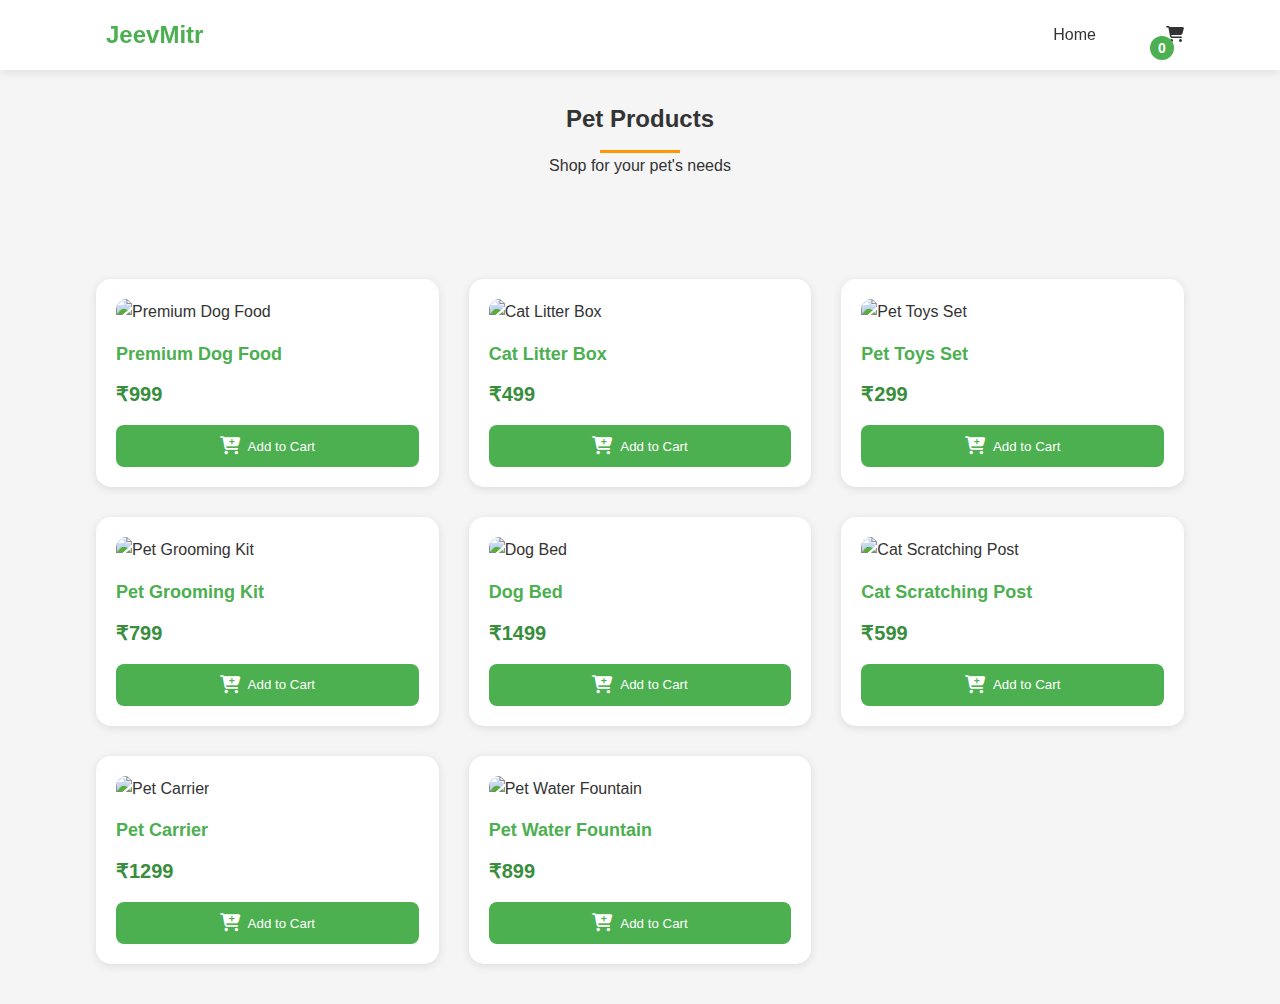
==== pet-products.html @ aa3be6ba "new features" ====
<!DOCTYPE html>
<html lang="en">
<head>
    <meta charset="UTF-8">
    <meta name="viewport" content="width=device-width, initial-scale=1.0">
    <title>Pet Products - JeevMitr</title>
    <link href="https://fonts.googleapis.com/css2?family=Roboto:wght@400;500;700&display=swap" rel="stylesheet">
    <link rel="stylesheet" href="https://cdnjs.cloudflare.com/ajax/libs/font-awesome/6.5.1/css/all.min.css">
    <link rel="stylesheet" href="style.css">
    <style>
        .products {
            padding-top: 100px;
            min-height: 100vh;
        }
        .products-grid {
            display: grid;
            grid-template-columns: repeat(auto-fill, minmax(280px, 1fr));
            gap: 30px;
            padding: 40px 0;
        }
        .product-card {
            background: white;
            border-radius: 15px;
            padding: 20px;
            box-shadow: 0 2px 10px rgba(0,0,0,0.1);
            transition: all 0.3s;
            position: relative;
            overflow: hidden;
        }
        .product-card:hover {
            transform: translateY(-5px);
            box-shadow: 0 5px 20px rgba(0,0,0,0.15);
        }
        .product-image {
            width: 100%;
            height: 200px;
            object-fit: cover;
            border-radius: 10px;
            margin-bottom: 15px;
            transition: transform 0.3s;
        }
        .product-card:hover .product-image {
            transform: scale(1.05);
        }
        .product-title {
            font-size: 18px;
            margin-bottom: 10px;
            color: var(--primary);
            font-weight: 600;
        }
        .product-price {
            font-size: 20px;
            font-weight: bold;
            color: var(--primary-dark);
            margin-bottom: 15px;
        }
        .add-to-cart {
            background: var(--primary);
            color: white;
            padding: 12px 20px;
            border: none;
            border-radius: 8px;
            cursor: pointer;
            width: 100%;
            transition: all 0.3s;
            font-weight: 500;
            display: flex;
            align-items: center;
            justify-content: center;
            gap: 8px;
        }
        .add-to-cart:hover {
            background: var(--primary-dark);
            transform: translateY(-2px);
            box-shadow: 0 5px 15px rgba(76, 175, 80, 0.3);
        }
        .add-to-cart i {
            font-size: 18px;
        }
        .cart-count {
            position: absolute;
            top: 10px;
            right: 10px;
            background: var(--primary);
            color: white;
            border-radius: 50%;
            width: 24px;
            height: 24px;
            display: flex;
            align-items: center;
            justify-content: center;
            font-size: 14px;
            font-weight: bold;
        }

        /* Cart Modal Styles */
        .cart-modal {
            display: none;
            position: fixed;
            top: 0;
            right: 0;
            width: 100%;
            max-width: 400px;
            height: 100%;
            background: white;
            box-shadow: -5px 0 15px rgba(0,0,0,0.1);
            z-index: 1000;
            overflow-y: auto;
        }
        .cart-header {
            padding: 20px;
            border-bottom: 1px solid #eee;
            display: flex;
            justify-content: space-between;
            align-items: center;
        }
        .cart-title {
            font-size: 24px;
            color: var(--primary);
            margin: 0;
        }
        .close-cart {
            font-size: 24px;
            cursor: pointer;
            color: var(--gray);
        }
        .cart-items {
            padding: 20px;
        }
        .cart-item {
            display: flex;
            gap: 15px;
            padding: 15px 0;
            border-bottom: 1px solid #eee;
        }
        .cart-item-image {
            width: 80px;
            height: 80px;
            object-fit: cover;
            border-radius: 8px;
        }
        .cart-item-details {
            flex: 1;
        }
        .cart-item-title {
            font-size: 16px;
            color: var(--primary);
            margin-bottom: 5px;
        }
        .cart-item-price {
            font-size: 18px;
            font-weight: bold;
            color: var(--primary-dark);
        }
        .cart-item-remove {
            color: #ff4444;
            cursor: pointer;
            font-size: 20px;
        }
        .cart-total {
            padding: 20px;
            border-top: 1px solid #eee;
            position: sticky;
            bottom: 0;
            background: white;
        }
        .total-amount {
            font-size: 24px;
            font-weight: bold;
            color: var(--primary-dark);
            margin-bottom: 20px;
        }
        .checkout-btn {
            width: 100%;
            padding: 15px;
            background: var(--primary);
            color: white;
            border: none;
            border-radius: 8px;
            font-size: 18px;
            font-weight: 500;
            cursor: pointer;
            transition: all 0.3s;
        }
        .checkout-btn:hover {
            background: var(--primary-dark);
            transform: translateY(-2px);
            box-shadow: 0 5px 15px rgba(76, 175, 80, 0.3);
        }
        .empty-cart {
            text-align: center;
            padding: 40px;
            color: var(--gray);
        }
        .empty-cart i {
            font-size: 48px;
            margin-bottom: 20px;
            color: var(--primary);
        }
    </style>
</head>
<body>
    <header>
        <div class="container">
            <nav>
                <div class="logo">
                    <i style="font-size: 40px; color: var(--primary); margin-right: 10px;"></i>
                    <h1>JeevMitr</h1>
                </div>
                <ul class="nav-links">
                    <li><a href="index.html">Home</a></li>
                    <li>
                        <a href="#" onclick="toggleCart()">
                            <i class="fas fa-shopping-cart"></i>
                            <span class="cart-count" id="cartCount">0</span>
                        </a>
                    </li>
                </ul>
            </nav>
        </div>
    </header>

    <section class="products">
        <div class="container">
            <div class="section-title">
                <h2>Pet Products</h2>
                <p>Shop for your pet's needs</p>
            </div>
            <div class="products-grid" id="productsGrid">
                <!-- Products will be dynamically added here -->
            </div>
        </div>
    </section>

    <!-- Cart Modal -->
    <div class="cart-modal" id="cartModal">
        <div class="cart-header">
            <h2 class="cart-title">Your Cart</h2>
            <span class="close-cart" onclick="toggleCart()">&times;</span>
        </div>
        <div class="cart-items" id="cartItems">
            <!-- Cart items will be dynamically added here -->
        </div>
        <div class="cart-total">
            <div class="total-amount">
                Total: ₹<span id="cartTotal">0</span>
            </div>
            <button class="checkout-btn" onclick="checkout()">
                <i class="fas fa-shopping-bag"></i> Proceed to Checkout
            </button>
        </div>
    </div>

    <script>
        const products = [
            {
                id: 1,
                name: "Premium Dog Food",
                price: 999,
                image: "https://images.unsplash.com/photo-1583511655857-d19b40a7a54e?ixlib=rb-1.2.1&auto=format&fit=crop&w=500&q=80"
            },
            {
                id: 2,
                name: "Cat Litter Box",
                price: 499,
                image: "https://images.unsplash.com/photo-1514888286974-6c03e2ca1dba?ixlib=rb-1.2.1&auto=format&fit=crop&w=500&q=80"
            },
            {
                id: 3,
                name: "Pet Toys Set",
                price: 299,
                image: "https://images.unsplash.com/photo-1583337130417-3346a1be7dee?ixlib=rb-1.2.1&auto=format&fit=crop&w=500&q=80"
            },
            {
                id: 4,
                name: "Pet Grooming Kit",
                price: 799,
                image: "https://images.unsplash.com/photo-1597633425046-08f5110420b5?ixlib=rb-1.2.1&auto=format&fit=crop&w=500&q=80"
            },
            {
                id: 5,
                name: "Dog Bed",
                price: 1499,
                image: "https://images.unsplash.com/photo-1591958911319-0c8a1a0c0a5a?ixlib=rb-1.2.1&auto=format&fit=crop&w=500&q=80"
            },
            {
                id: 6,
                name: "Cat Scratching Post",
                price: 599,
                image: "https://images.unsplash.com/photo-1519052537078-e6302a4968d4?ixlib=rb-1.2.1&auto=format&fit=crop&w=500&q=80"
            },
            {
                id: 7,
                name: "Pet Carrier",
                price: 1299,
                image: "https://images.unsplash.com/photo-1583337130417-3346a1be7dee?ixlib=rb-1.2.1&auto=format&fit=crop&w=500&q=80"
            },
            {
                id: 8,
                name: "Pet Water Fountain",
                price: 899,
                image: "https://images.unsplash.com/photo-1597633425046-08f5110420b5?ixlib=rb-1.2.1&auto=format&fit=crop&w=500&q=80"
            }
        ];

        let cart = [];
        const cartModal = document.getElementById('cartModal');
        const cartItems = document.getElementById('cartItems');
        const cartCount = document.getElementById('cartCount');
        const cartTotal = document.getElementById('cartTotal');

        function displayProducts() {
            const productsGrid = document.getElementById('productsGrid');
            productsGrid.innerHTML = products.map(product => `
                <div class="product-card">
                    <img src="${product.image}" alt="${product.name}" class="product-image">
                    <h3 class="product-title">${product.name}</h3>
                    <p class="product-price">₹${product.price}</p>
                    <button class="add-to-cart" onclick="addToCart(${product.id})">
                        <i class="fas fa-cart-plus"></i> Add to Cart
                    </button>
                </div>
            `).join('');
        }

        function addToCart(productId) {
            const product = products.find(p => p.id === productId);
            const existingItem = cart.find(item => item.id === productId);

            if (existingItem) {
                existingItem.quantity += 1;
            } else {
                cart.push({
                    ...product,
                    quantity: 1
                });
            }

            updateCart();
            showNotification('Product added to cart!');
        }

        function removeFromCart(productId) {
            cart = cart.filter(item => item.id !== productId);
            updateCart();
        }

        function updateCart() {
            // Update cart count
            const totalItems = cart.reduce((sum, item) => sum + item.quantity, 0);
            cartCount.textContent = totalItems;

            // Update cart items
            if (cart.length === 0) {
                cartItems.innerHTML = `
                    <div class="empty-cart">
                        <i class="fas fa-shopping-cart"></i>
                        <p>Your cart is empty</p>
                    </div>
                `;
            } else {
                cartItems.innerHTML = cart.map(item => `
                    <div class="cart-item">
                        <img src="${item.image}" alt="${item.name}" class="cart-item-image">
                        <div class="cart-item-details">
                            <h4 class="cart-item-title">${item.name}</h4>
                            <p class="cart-item-price">₹${item.price} x ${item.quantity}</p>
                        </div>
                        <i class="fas fa-times cart-item-remove" onclick="removeFromCart(${item.id})"></i>
                    </div>
                `).join('');
            }

            // Update total
            const total = cart.reduce((sum, item) => sum + (item.price * item.quantity), 0);
            cartTotal.textContent = total;
        }

        function toggleCart() {
            cartModal.style.display = cartModal.style.display === 'block' ? 'none' : 'block';
        }

        function checkout() {
            if (cart.length === 0) {
                showNotification('Your cart is empty!');
                return;
            }
            
            // Save cart to localStorage
            localStorage.setItem('cart', JSON.stringify(cart));
            
            // Redirect to checkout page
            window.location.href = 'checkout.html';
        }

        function showNotification(message) {
            const notification = document.createElement('div');
            notification.className = 'notification';
            notification.textContent = message;
            document.body.appendChild(notification);

            setTimeout(() => {
                notification.remove();
            }, 3000);
        }

        // Initialize the page
        displayProducts();
        updateCart();

        // Close cart when clicking outside
        window.onclick = function(event) {
            if (event.target === cartModal) {
                toggleCart();
            }
        }
    </script>
</body>
</html>
---- style.css ----
:root {
  --primary: #4caf50;
  --primary-dark: #388e3c;
  --accent: #ff9800;
  --light: #f5f5f5;
  --dark: #333333;
  --gray: #757575;
}

* {
  margin: 0;
  padding: 0;
  box-sizing: border-box;
  font-family: "Segoe UI", Tahoma, Geneva, Verdana, sans-serif;
}

body {
  background-color: var(--light);
  color: var(--dark);
  line-height: 1.6;
}

header {
  background-color: white;
  box-shadow: 0 2px 10px rgba(0, 0, 0, 0.1);
  position: fixed;
  width: 100%;
  z-index: 100;
}

.container {
  width: 85%;
  max-width: 1200px;
  margin: 0 auto;
}

nav {
  display: flex;
  justify-content: space-between;
  align-items: center;
  padding: 15px 0;
  height: 70px;
}

.logo {
  display: flex;
  align-items: center;
}

.logo img {
  height: 40px;
  margin-right: 10px;
}

.logo h1 {
  color: var(--primary);
  font-size: 24px;
}

.nav-links {
  display: flex;
  list-style: none;
  align-items: center;
  gap: 40px;
}

.nav-links li {
  margin-left: 30px;
}

.nav-links a {
  text-decoration: none;
  color: var(--dark);
  font-weight: 500;
  transition: color 0.3s;
}

.nav-links li a {
  text-decoration: none;
  color: var(--dark);
  font-weight: 500;
  font-size: 16px;
  transition: all 0.3s ease;
  position: relative;
}

.nav-links li a:not(.cta-button)::after {
  content: "";
  position: absolute;
  bottom: -5px;
  left: 0;
  width: 0;
  height: 2px;
  background-color: var(--primary);
  transition: width 0.3s ease;
}

.nav-links li a:not(.cta-button):hover::after {
  width: 100%;
}

.nav-links a:hover {
  color: var(--primary);
}

.cta-button {
  background: linear-gradient(45deg, var(--primary), var(--primary-dark));
  color: white;
  padding: 12px 24px;
  border-radius: 30px;
  font-weight: 600;
  transition: transform 0.3s ease, box-shadow 0.3s ease;
}

.cta-button:hover {
  transform: translateY(-2px);
  box-shadow: 0 5px 15px rgba(76, 175, 80, 0.3);
}

/* Hero Section */
.hero {
  padding: 160px 0 100px;
  background: linear-gradient(
    135deg,
    rgba(76, 175, 80, 0.1) 0%,
    rgba(255, 152, 0, 0.1) 100%
  );
  position: relative;
  overflow: hidden;
}

.hero .container {
  display: grid;
  grid-template-columns: 1fr 1fr;
  gap: 60px;
  align-items: center;
}

.hero::before {
  content: "";
  position: absolute;
  top: -50%;
  right: -50%;
  width: 100%;
  height: 100%;
  background: radial-gradient(
    circle,
    rgba(76, 175, 80, 0.05) 0%,
    transparent 70%
  );
  transform: rotate(-45deg);
}

.hero-content {
  width: 100%;
  position: relative;
  z-index: 2;
}

.hero-content h2 {
  font-size: 48px;
  line-height: 1.2;
  margin-bottom: 25px;
  background: linear-gradient(45deg, var(--primary-dark), var(--primary));
  -webkit-background-clip: text;
  -webkit-text-fill-color: transparent;
}

.hero-content p {
  font-size: 20px;
  line-height: 1.6;
  color: var(--gray);
  margin-bottom: 0; /* Changed from 40px since there are no buttons */
}

.hero-image {
  width: 100%;
  position: relative;
  z-index: 2;
  display: flex;
  justify-content: center;
  align-items: center;
}

.hero-image img {
  max-width: 100%;
  height: auto;
  border-radius: 12px;
  box-shadow: 0 10px 30px rgba(0, 0, 0, 0.1);
  transition: transform 0.3s ease;
}

.hero-image img:hover {
  transform: translateY(-5px);
}

/* Features Section */
.features {
  padding: 100px 0;
  background-color: white;
}

.section-title {
  text-align: center;
  margin-bottom: 60px;
}

.section-title h2 {
  position: relative;
  display: inline-block;
  padding-bottom: 15px;
}

.section-title h2::after {
  content: "";
  position: absolute;
  bottom: 0;
  left: 50%;
  transform: translateX(-50%);
  width: 80px;
  height: 3px;
  background-color: var(--accent);
}

.features-grid {
  display: grid;
  grid-template-columns: repeat(3, 1fr);
  gap: 30px;
}

.feature-card {
  background-color: var(--light);
  border-radius: 15px;
  padding: 30px;
  text-align: center;
  transition: transform 0.3s, box-shadow 0.3s;
}

.feature-card:hover {
  transform: translateY(-10px);
  box-shadow: 0 15px 30px rgba(0, 0, 0, 0.1);
}

.feature-icon {
  background-color: rgba(76, 175, 80, 0.1);
  width: 80px;
  height: 80px;
  border-radius: 50%;
  display: flex;
  align-items: center;
  justify-content: center;
  margin: 0 auto 20px;
  color: var(--primary);
}

.feature-icon i {
  font-size: 40px;
}

.feature-card h3 {
  margin-bottom: 15px;
  color: var(--primary-dark);
}

/* Problem Solution Section */
.problem-solution {
  padding: 100px 0;
  background: linear-gradient(
    45deg,
    rgba(76, 175, 80, 0.05),
    rgba(255, 152, 0, 0.05)
  );
}

.tabs {
  display: flex;
  justify-content: center;
  margin-bottom: 40px;
}

.tab-button {
  padding: 15px 30px;
  border: none;
  background: none;
  font-size: 18px;
  font-weight: 600;
  color: var(--gray);
  cursor: pointer;
  transition: color 0.3s;
  border-bottom: 3px solid transparent;
}

.tab-button.active {
  color: var(--primary);
  border-bottom: 3px solid var(--primary);
}

.tab-content {
  display: none;
}

.tab-content.active {
  display: block;
}

.problem-list,
.solution-list {
  list-style: none;
  max-width: 800px;
  margin: 0 auto;
}

.problem-list li,
.solution-list li {
  background-color: white;
  padding: 20px;
  margin-bottom: 15px;
  border-radius: 10px;
  box-shadow: 0 5px 15px rgba(0, 0, 0, 0.05);
  display: flex;
  align-items: center;
}

.problem-list li::before,
.solution-list li::before {
  content: "";
  display: block;
  width: 10px;
  height: 10px;
  border-radius: 50%;
  margin-right: 15px;
}

.problem-list li::before {
  background-color: #ff5252;
}

.solution-list li::before {
  background-color: var(--primary);
}

/* How It Works Section */
.how-it-works {
  padding: 100px 0;
  background-color: white;
}

.steps {
  display: flex;
  justify-content: space-between;
  position: relative;
  margin-top: 60px;
}

.steps::before {
  content: "";
  position: absolute;
  top: 70px;
  left: 10%;
  right: 10%;
  height: 3px;
  background-color: rgba(76, 175, 80, 0.2);
  z-index: 1;
}

.step {
  text-align: center;
  position: relative;
  z-index: 2;
  width: 30%;
}

.step-number {
  width: 60px;
  height: 60px;
  background-color: var(--primary);
  color: white;
  border-radius: 50%;
  display: flex;
  align-items: center;
  justify-content: center;
  font-size: 24px;
  font-weight: 700;
  margin: 0 auto 20px;
}

.step h3 {
  margin-bottom: 15px;
  color: var(--primary-dark);
}

/* Footer */
footer {
  background: linear-gradient(135deg, #1a1a1a, #2d2d2d);
  color: white;
  padding: 60px 0 20px;
  position: relative;
}

.footer-content {
  display: grid;
  grid-template-columns: 2fr 1fr 1fr 1fr;
  gap: 40px;
  margin-bottom: 40px;
}

.footer-column {
  padding: 0 15px;
}

.footer-logo {
  display: flex;
  align-items: center;
  margin-bottom: 20px;
}

.footer-logo h3 {
  font-size: 24px;
  color: white;
  margin: 0;
}

.footer-description {
  color: #b3b3b3;
  line-height: 1.6;
  margin-bottom: 25px;
}

.footer-column h4 {
  color: white;
  font-size: 18px;
  margin-bottom: 25px;
  position: relative;
  padding-bottom: 10px;
}

.footer-column h4::after {
  content: '';
  position: absolute;
  left: 0;
  bottom: 0;
  width: 40px;
  height: 2px;
  background: var(--primary);
}

.footer-links {
  list-style: none;
  padding: 0;
  margin: 0;
}

.footer-links li {
  margin-bottom: 12px;
}

.footer-links a {
  color: #b3b3b3;
  text-decoration: none;
  display: flex;
  align-items: center;
  gap: 8px;
  transition: all 0.3s ease;
}

.footer-links a i {
  font-size: 12px;
  color: var(--primary);
  transition: transform 0.3s ease;
}

.footer-links a:hover {
  color: white;
  transform: translateX(5px);
}

.footer-links a:hover i {
  transform: translateX(3px);
}

.social-links {
  display: flex;
  gap: 15px;
  margin-top: 25px;
}

.social-icon {
  width: 40px;
  height: 40px;
  border-radius: 50%;
  background: rgba(255, 255, 255, 0.1);
  display: flex;
  align-items: center;
  justify-content: center;
  color: white;
  transition: all 0.3s ease;
}

.social-icon:hover {
  background: var(--primary);
  transform: translateY(-3px);
}

.footer-bottom {
  border-top: 1px solid rgba(255, 255, 255, 0.1);
  padding-top: 20px;
  display: flex;
  justify-content: space-between;
  align-items: center;
  flex-wrap: wrap;
  gap: 20px;
}

.copyright {
  color: #b3b3b3;
  font-size: 14px;
}

.footer-legal {
  display: flex;
  align-items: center;
  gap: 15px;
}

.footer-legal a {
  color: #b3b3b3;
  text-decoration: none;
  font-size: 14px;
  transition: color 0.3s ease;
}

.footer-legal a:hover {
  color: white;
}

.separator {
  color: #b3b3b3;
}

/* Responsive Design */
@media (max-width: 992px) {
  .hero .container {
    grid-template-columns: 1fr;
    gap: 40px;
    text-align: center;
  }

  .hero-content,
  .hero-image {
    width: 100%;
  }

  .hero-image {
    order: -1;
  }

  .hero-content {
    margin-bottom: 0;
  }

  .features-grid {
    grid-template-columns: repeat(2, 1fr);
  }

  .footer-content {
    grid-template-columns: 1fr 1fr;
  }
}

@media (max-width: 768px) {
  .hero {
    padding: 120px 0 60px;
  }

  .hero-content h2 {
    font-size: 36px;
  }

  .hero-content p {
    font-size: 18px;
  }

  .features-grid {
    grid-template-columns: 1fr;
  }

  .steps {
    flex-direction: column;
    align-items: center;
  }

  .steps::before {
    display: none;
  }

  .step {
    width: 100%;
    margin-bottom: 40px;
  }

  .footer-content {
    grid-template-columns: 1fr;
  }

  .footer-bottom {
    flex-direction: column;
    text-align: center;
  }

  .footer-legal {
    justify-content: center;
  }
}
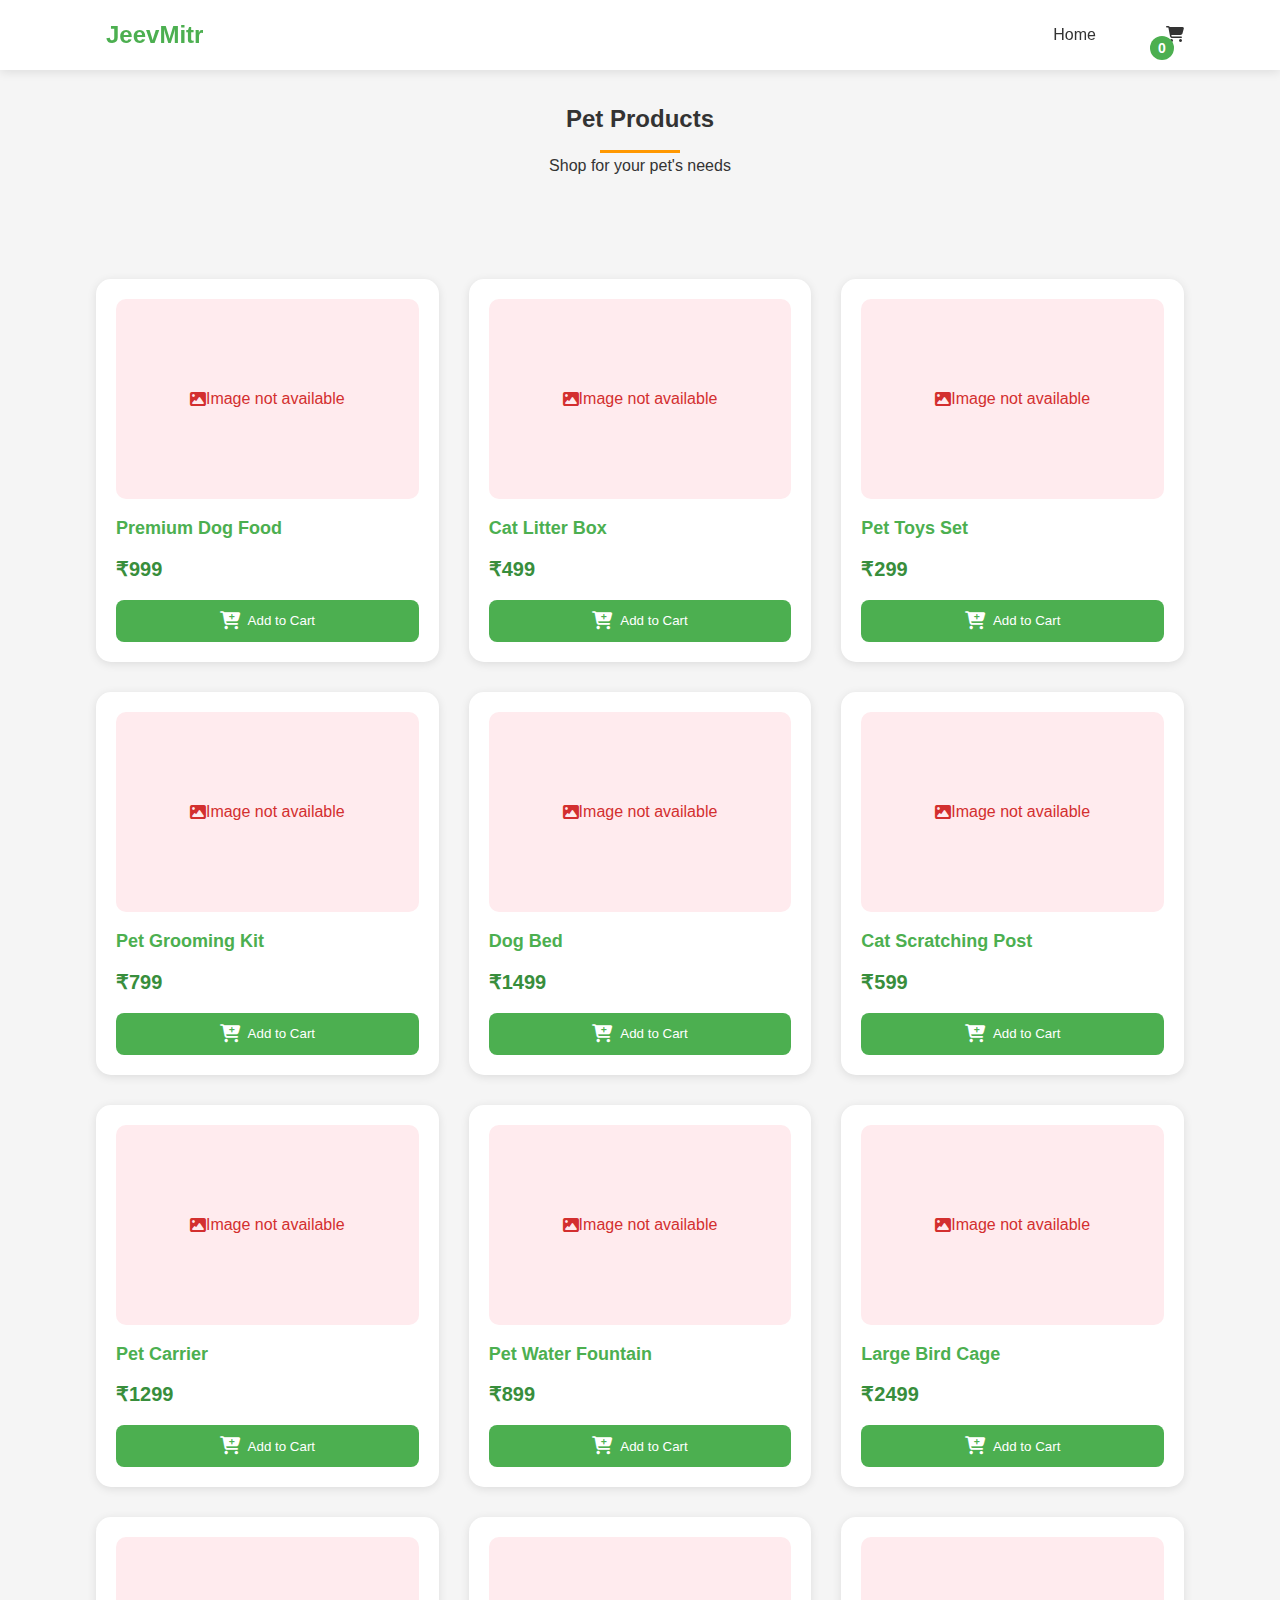
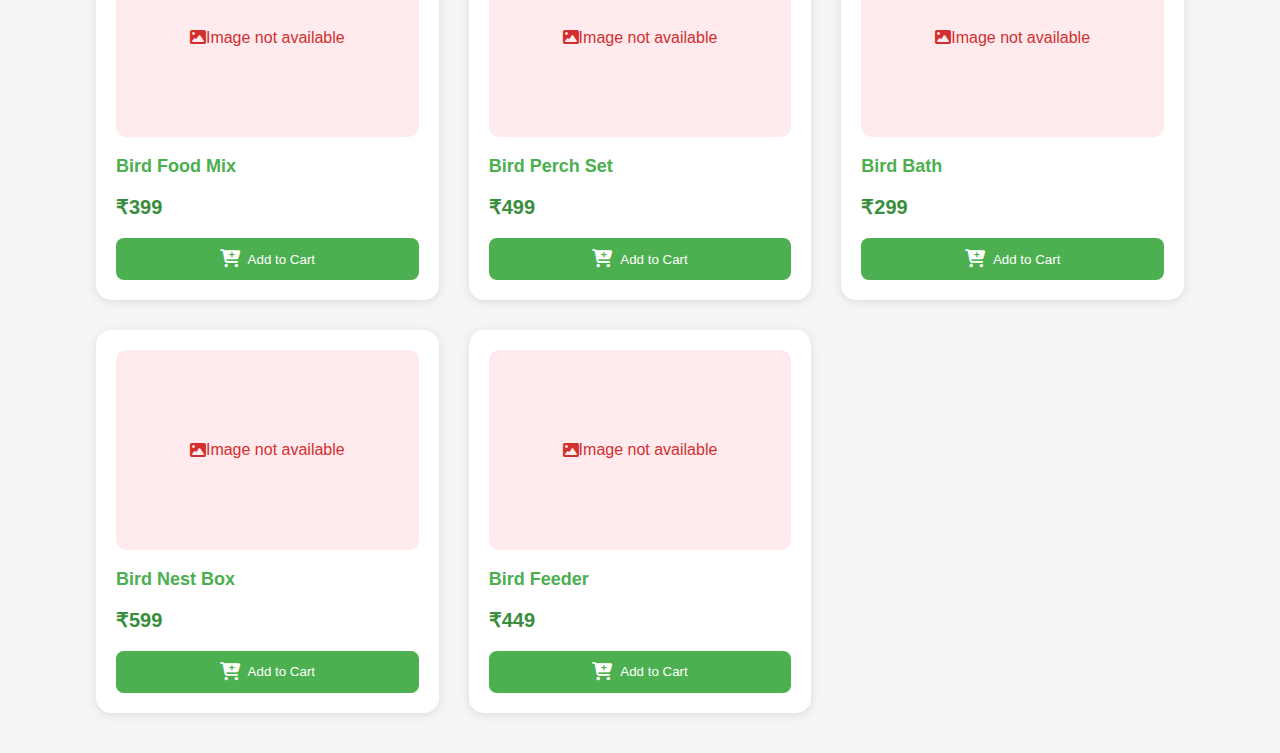
==== commit d62c5863: "Update pet-products.html" ====
--- a/pet-products.html
+++ b/pet-products.html
@@ -38,6 +38,7 @@
             border-radius: 10px;
             margin-bottom: 15px;
             transition: transform 0.3s;
+            background: #f5f5f5;
         }
         .product-card:hover .product-image {
             transform: scale(1.05);
@@ -196,6 +197,33 @@
             font-size: 48px;
             margin-bottom: 20px;
             color: var(--primary);
+        }
+
+        /* Add loading animation styles */
+        .loading {
+            display: flex;
+            justify-content: center;
+            align-items: center;
+            min-height: 200px;
+        }
+        .loading-spinner {
+            width: 40px;
+            height: 40px;
+            border: 4px solid #f3f3f3;
+            border-top: 4px solid var(--primary);
+            border-radius: 50%;
+            animation: spin 1s linear infinite;
+        }
+        @keyframes spin {
+            0% { transform: rotate(0deg); }
+            100% { transform: rotate(360deg); }
+        }
+        .product-image.error {
+            background: #ffebee;
+            display: flex;
+            align-items: center;
+            justify-content: center;
+            color: #d32f2f;
         }
     </style>
 </head>
@@ -252,54 +280,93 @@
     </div>
 
     <script>
+        // Pixabay API configuration
+        const PIXABAY_API_KEY = '49682095-6510dbd79b6c06a276bab328a'; // Replace with your Pixabay API key
+        
         const products = [
             {
                 id: 1,
                 name: "Premium Dog Food",
                 price: 999,
-                image: "https://images.unsplash.com/photo-1583511655857-d19b40a7a54e?ixlib=rb-1.2.1&auto=format&fit=crop&w=500&q=80"
+                searchQuery: "premium+dry+dog+food+kibble"
             },
             {
                 id: 2,
                 name: "Cat Litter Box",
                 price: 499,
-                image: "https://images.unsplash.com/photo-1514888286974-6c03e2ca1dba?ixlib=rb-1.2.1&auto=format&fit=crop&w=500&q=80"
+                searchQuery: "covered+cat+litter+box+tray"
             },
             {
                 id: 3,
                 name: "Pet Toys Set",
                 price: 299,
-                image: "https://images.unsplash.com/photo-1583337130417-3346a1be7dee?ixlib=rb-1.2.1&auto=format&fit=crop&w=500&q=80"
+                searchQuery: "dog+cat+pet+toys+collection"
             },
             {
                 id: 4,
                 name: "Pet Grooming Kit",
                 price: 799,
-                image: "https://images.unsplash.com/photo-1597633425046-08f5110420b5?ixlib=rb-1.2.1&auto=format&fit=crop&w=500&q=80"
+                searchQuery: "pet+grooming+brush+scissors+kit"
             },
             {
                 id: 5,
                 name: "Dog Bed",
                 price: 1499,
-                image: "https://images.unsplash.com/photo-1591958911319-0c8a1a0c0a5a?ixlib=rb-1.2.1&auto=format&fit=crop&w=500&q=80"
+                searchQuery: "comfortable+plush+dog+bed"
             },
             {
                 id: 6,
                 name: "Cat Scratching Post",
                 price: 599,
-                image: "https://images.unsplash.com/photo-1519052537078-e6302a4968d4?ixlib=rb-1.2.1&auto=format&fit=crop&w=500&q=80"
+                searchQuery: "sisal+cat+scratching+post+tree"
             },
             {
                 id: 7,
                 name: "Pet Carrier",
                 price: 1299,
-                image: "https://images.unsplash.com/photo-1583337130417-3346a1be7dee?ixlib=rb-1.2.1&auto=format&fit=crop&w=500&q=80"
+                searchQuery: "portable+pet+travel+carrier+bag"
             },
             {
                 id: 8,
                 name: "Pet Water Fountain",
                 price: 899,
-                image: "https://images.unsplash.com/photo-1597633425046-08f5110420b5?ixlib=rb-1.2.1&auto=format&fit=crop&w=500&q=80"
+                searchQuery: "automatic+pet+water+fountain+dispenser"
+            },
+            {
+                id: 9,
+                name: "Large Bird Cage",
+                price: 2499,
+                searchQuery: "large+parrot+bird+cage+aviary"
+            },
+            {
+                id: 10,
+                name: "Bird Food Mix",
+                price: 399,
+                searchQuery: "mixed+seeds+bird+food+grains"
+            },
+            {
+                id: 11,
+                name: "Bird Perch Set",
+                price: 499,
+                searchQuery: "natural+wooden+bird+perches"
+            },
+            {
+                id: 12,
+                name: "Bird Bath",
+                price: 299,
+                searchQuery: "bird+bath+bowl+water+dish"
+            },
+            {
+                id: 13,
+                name: "Bird Nest Box",
+                price: 599,
+                searchQuery: "wooden+bird+house+nesting+box"
+            },
+            {
+                id: 14,
+                name: "Bird Feeder",
+                price: 449,
+                searchQuery: "hanging+bird+seed+feeder"
             }
         ];
 
@@ -309,11 +376,26 @@
         const cartCount = document.getElementById('cartCount');
         const cartTotal = document.getElementById('cartTotal');
 
-        function displayProducts() {
+        async function fetchProductImage(searchQuery) {
+            try {
+                const response = await fetch(
+                    `https://pixabay.com/api/?key=${PIXABAY_API_KEY}&q=${searchQuery}&image_type=photo&category=animals&per_page=20`
+                );
+                const data = await response.json();
+                return data.hits?.[0]?.webformatURL || null;
+            } catch (error) {
+                console.error('Error fetching image:', error);
+                return null;
+            }
+        }
+
+        async function displayProducts() {
             const productsGrid = document.getElementById('productsGrid');
             productsGrid.innerHTML = products.map(product => `
                 <div class="product-card">
-                    <img src="${product.image}" alt="${product.name}" class="product-image">
+                    <div class="loading">
+                        <div class="loading-spinner"></div>
+                    </div>
                     <h3 class="product-title">${product.name}</h3>
                     <p class="product-price">₹${product.price}</p>
                     <button class="add-to-cart" onclick="addToCart(${product.id})">
@@ -321,6 +403,36 @@
                     </button>
                 </div>
             `).join('');
+
+            // Fetch and update images
+            const productCards = document.querySelectorAll('.product-card');
+            for (let i = 0; i < products.length; i++) {
+                const product = products[i];
+                const card = productCards[i];
+                const loadingDiv = card.querySelector('.loading');
+                
+                try {
+                    const imageUrl = await fetchProductImage(product.searchQuery);
+                    if (imageUrl) {
+                        const img = document.createElement('img');
+                        img.src = imageUrl;
+                        img.alt = product.name;
+                        img.className = 'product-image';
+                        img.onerror = () => {
+                            img.src = '';
+                            img.className = 'product-image error';
+                            img.innerHTML = '<i class="fas fa-image"></i> Image not available';
+                        };
+                        loadingDiv.replaceWith(img);
+                    } else {
+                        loadingDiv.className = 'product-image error';
+                        loadingDiv.innerHTML = '<i class="fas fa-image"></i> Image not available';
+                    }
+                } catch (error) {
+                    loadingDiv.className = 'product-image error';
+                    loadingDiv.innerHTML = '<i class="fas fa-image"></i> Image not available';
+                }
+            }
         }
 
         function addToCart(productId) {
@@ -416,4 +528,4 @@
         }
     </script>
 </body>
-</html> +</html>